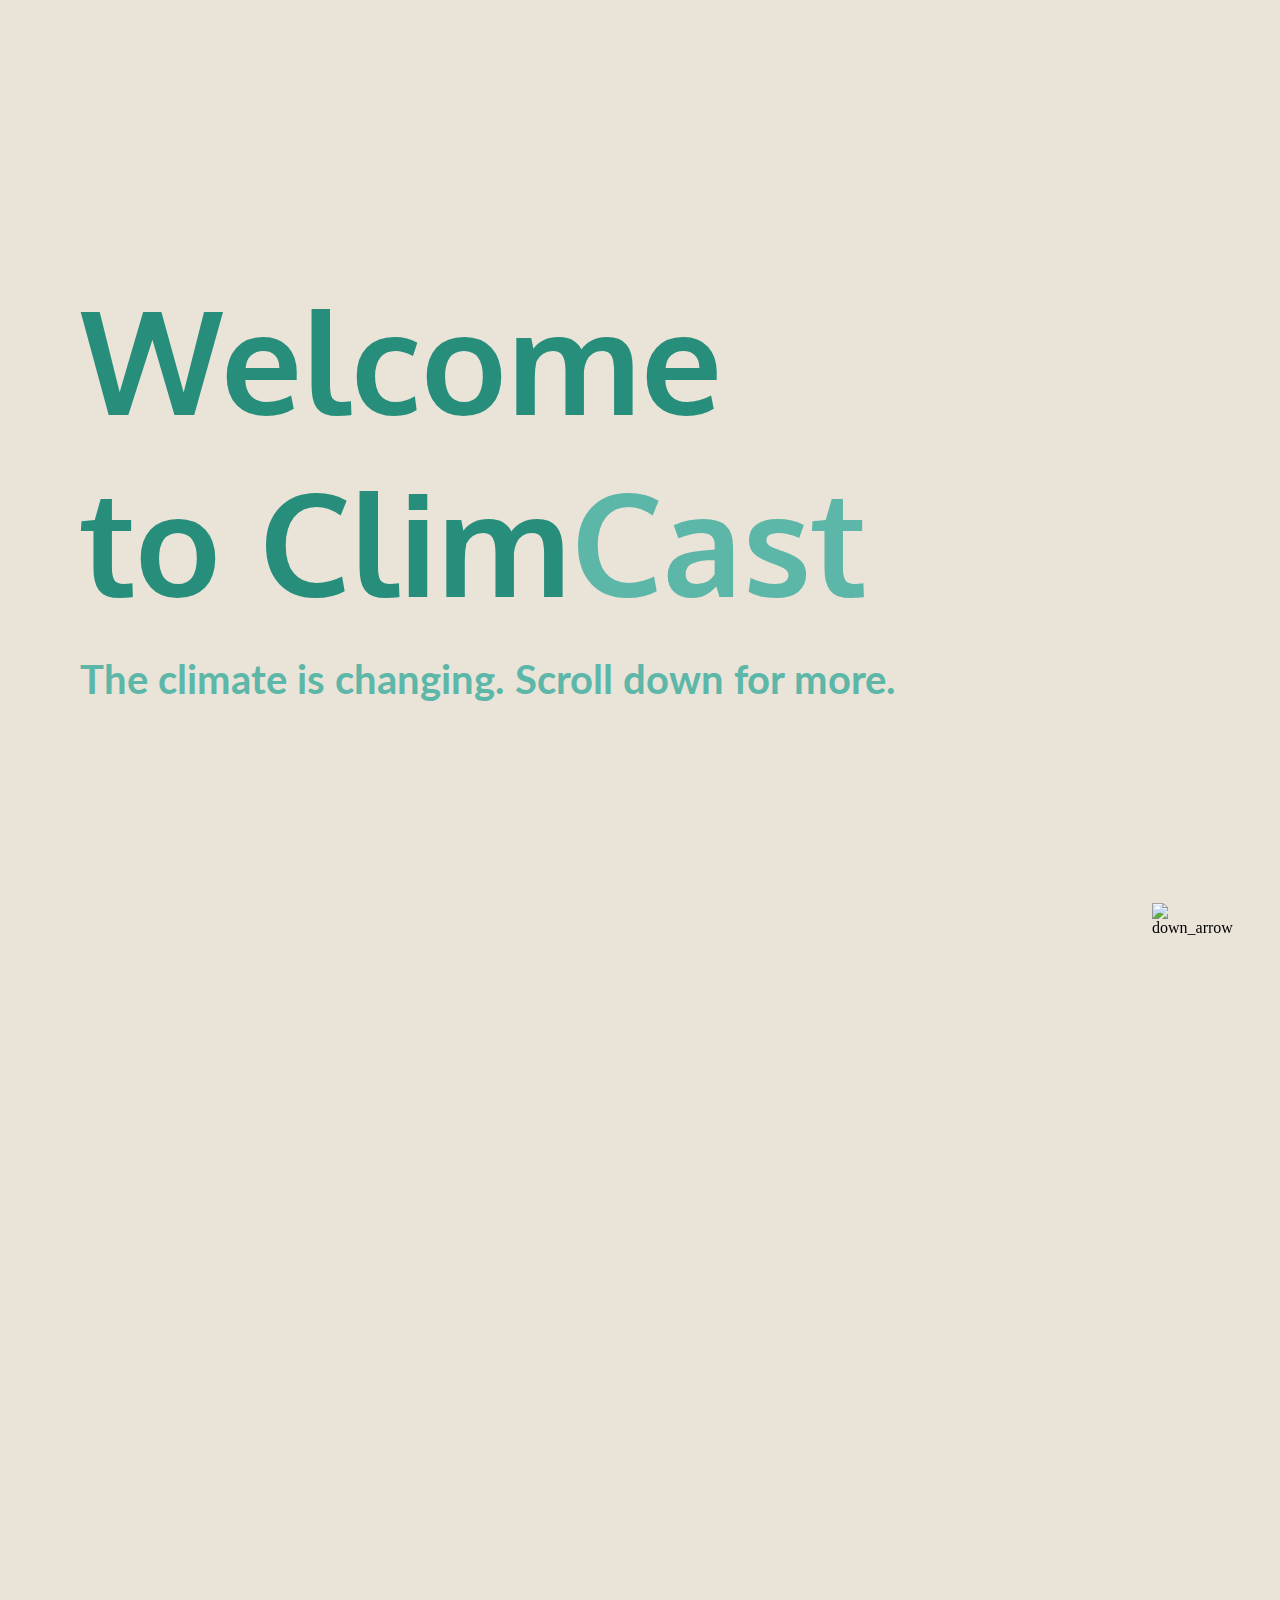
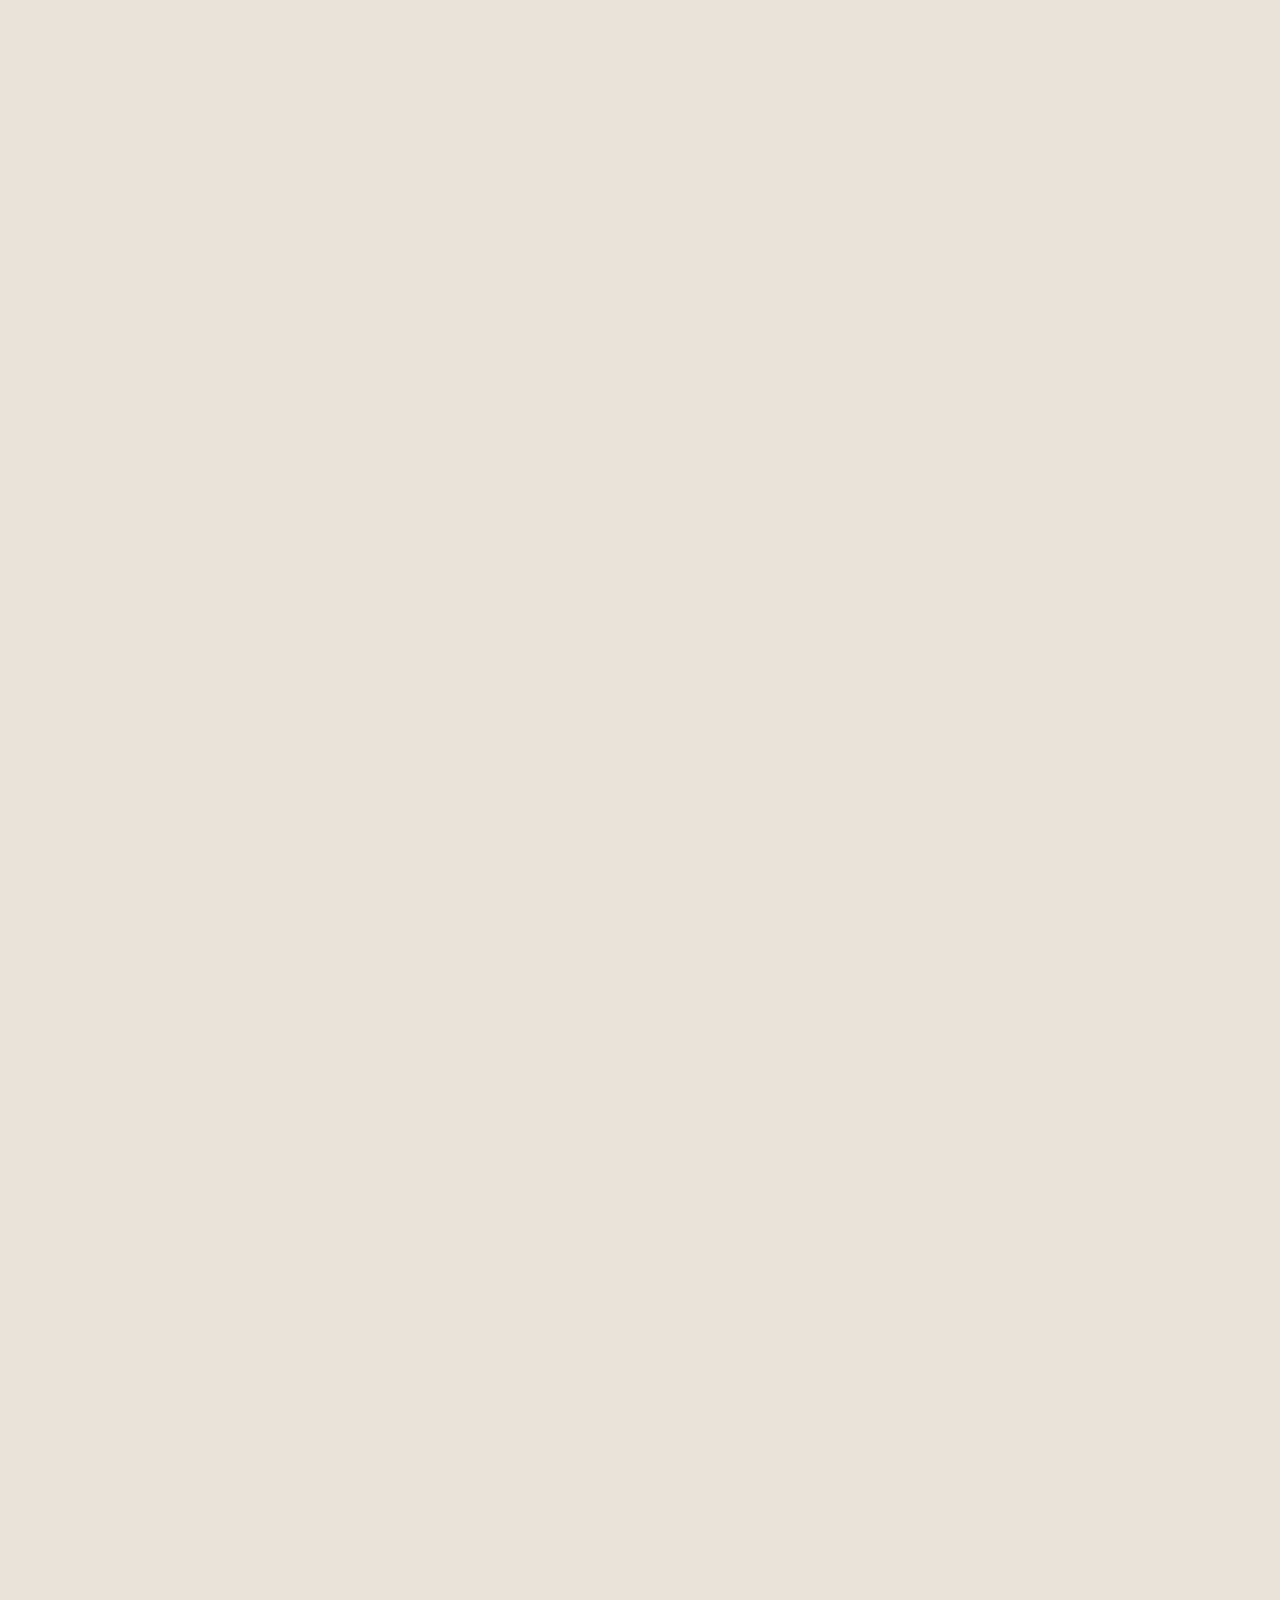
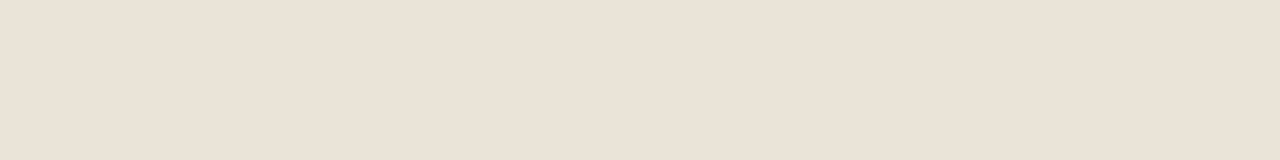
==== Climcast/index.html @ dd103bdf "Add files via upload" ====
<!DOCTYPE html>
<html lang="en">

<head>
    <meta charset="UTF-8">
    <meta http-equiv="X-UA-Compatible" content="IE=edge">
    <meta name="viewport" content="width=device-width, initial-scale=1.0">
    <title>Climcast</title>
    <link href="https://cdn.jsdelivr.net/npm/bootstrap@5.0.2/dist/css/bootstrap.min.css" rel="stylesheet" integrity="sha384-EVSTQN3/azprG1Anm3QDgpJLIm9Nao0Yz1ztcQTwFspd3yD65VohhpuuCOmLASjC" crossorigin="anonymous">
    <script src="https://cdn.jsdelivr.net/npm/bootstrap@5.0.2/dist/js/bootstrap.bundle.min.js" integrity="sha384-MrcW6ZMFYlzcLA8Nl+NtUVF0sA7MsXsP1UyJoMp4YLEuNSfAP+JcXn/tWtIaxVXM" crossorigin="anonymous"></script>
    <link rel="stylesheet" href="css/main.css">
</head>
<body>
    <script type="module" src="/scrip.js"></script>
    <nav class="navbar navbar-expand-lg navbar-light" id="nav">
        <div class="container-fluid">
          <a class="navbar-brand" href="#">ClimCast</a>
          <button class="navbar-toggler" type="button" data-bs-toggle="collapse" data-bs-target="#navbarSupportedContent" aria-controls="navbarSupportedContent" aria-expanded="false" aria-label="Toggle navigation">
            <span class="navbar-toggler-icon"></span>
          </button>
          <div class="collapse navbar-collapse" id="navbarSupportedContent">
            <ul class="navbar-nav me-auto mb-2 mb-lg-0 ml-auto">
              <li class="nav-item">
                <a class="nav-link active" aria-current="page" href="#">Home</a>
              </li>
              <li class="nav-item">
                <a class="nav-link" href="#">Visualise</a>
              </li>
              <li class="nav-item">
                <a class="nav-link" href="#">Your Impact</a>
              </li>
              <li class="nav-item">
                <a class="nav-link" href="#">Contact Us</a>
              </li>
            </ul>
            <form class="d-flex">
              <input class="form-control me-2" type="search" placeholder="Search" aria-label="Search">
              <button class="btn btn-outline-success" type="submit">Search</button>
            </form>
          </div>
        </div>
      </nav>
    <div class="headings">
        <section class="top">
            <h1>Welcome</h1>
            <h2>to Clim<change>Cast</change></h2>
            <h3>The climate is changing. Scroll down for more.</h3>
        </section>
        <section class="down">
            <img src="/down.png" alt="down_arrow" width="90" height="90" id="down">
        </section>
        <section class="fglobe">
            <img src="/fglobe.png" alt="fglobe" width="900" height="900" id="fglobe">
        </section>
</body>
</html>
---- Climcast/css/main.css ----
@import url('https://fonts.googleapis.com/css2?family=Lato&family=Oxygen:wght@700&display=swap');
html { 
    overflow-y: scroll; 
}
body { 
    position: absolute; 
}
.btn-outline-success{
    color:#FFFFFF;
    border-color: #FFFFFF;
}

.navbar{
    margin-left:-5em;
    margin-right: -5em;
    margin-top:-5em;
    width:142.3em;
    height: 4em;
    background-color: #278E7B;
    padding:0;
    opacity: 0;
    position:fixed ;
}
.nav-link{
    font-size:150%;
    padding:0.63em;
}
.navbar-brand{
    font-size:150%;
    padding-left:2em;
    padding-right:54em;
    font-family: 'Oxygen', sans-serif;
    font-weight: bolder;
    background-color: transparent;
    color:#5CB7A8;
}
.navbar-light .navbar-brand {
    color:#FFFFFF;
}
.navbar-light .navbar-nav .nav-link.active{
    color:#FFFFFF;
}
.navbar-light .navbar-nav .nav-link{
    color:#FFFFFF;
}
.nav-link:hover {
    background-color: #5CB7A8;
}
.navbar-light .navbar-brand:hover{
    color: #FFFFFF;
}

body{
    background-color: #EAE3D8;
    margin:0;
    padding: 5em;
    padding-right:0;
    height: 200em;
}
.headings h1 {
    font-family: 'Oxygen', sans-serif;
    font-weight: bolder;
    font-size: 9rem;
    color: #278E7B;
    margin-top: 1.3em;
    margin-bottom: 0;
}
.headings h2 {
    font-family: 'Oxygen', sans-serif;
    font-weight: bolder;
    font-size: 9rem;
    color: #278E7B;
    margin-top:0;
    margin-bottom:0;
}
.headings h2 change{
    font-family: 'Oxygen', sans-serif;
    font-weight: bolder;
    font-size: 9rem;
    color: #5CB7A8;
}
.headings h3 {
    font-family: 'Lato', sans-serif;
    font-weight: bold;
    color: #5CB7A8;
    font-size: 2.5rem;
    margin-top:0.6em;
}

.down{
    margin:10em 67em;
    position:fixed;
}
.fglobe{
    left:1500px;
    top:250px;
    position:absolute;
}
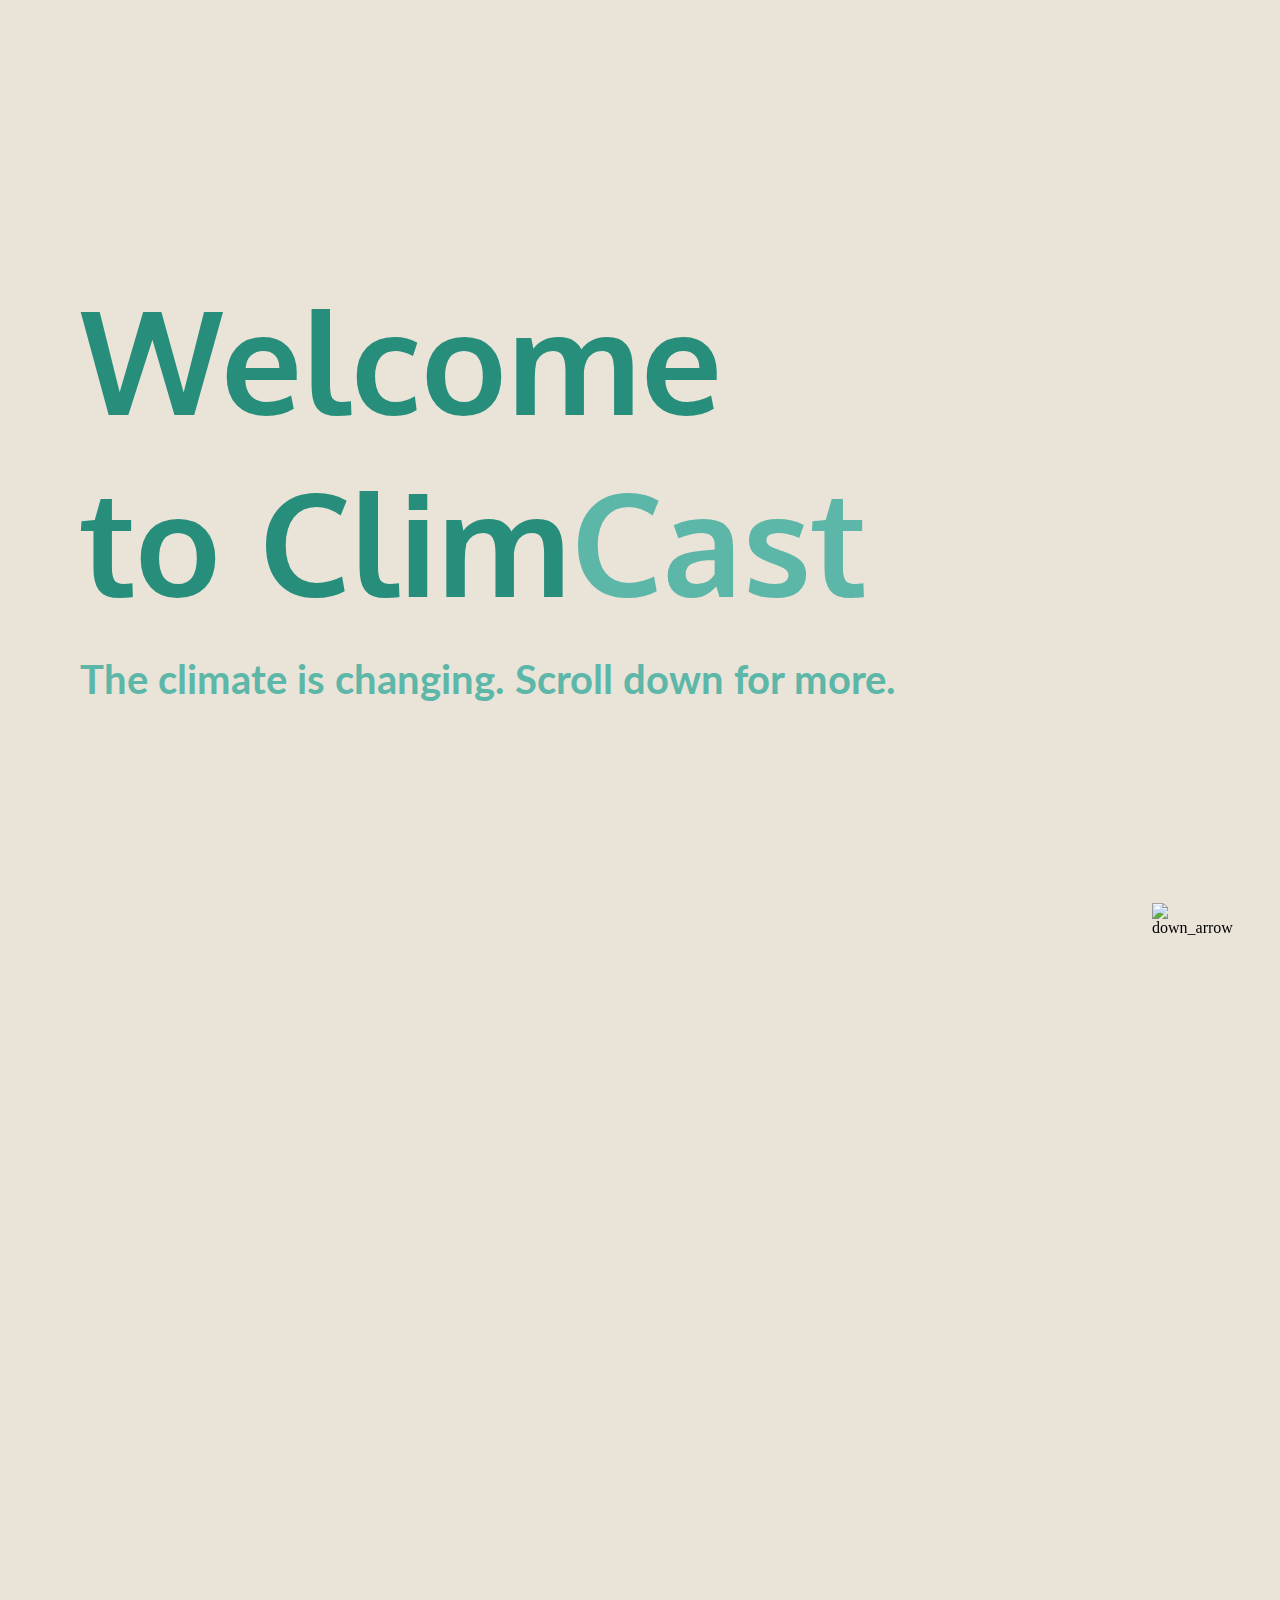
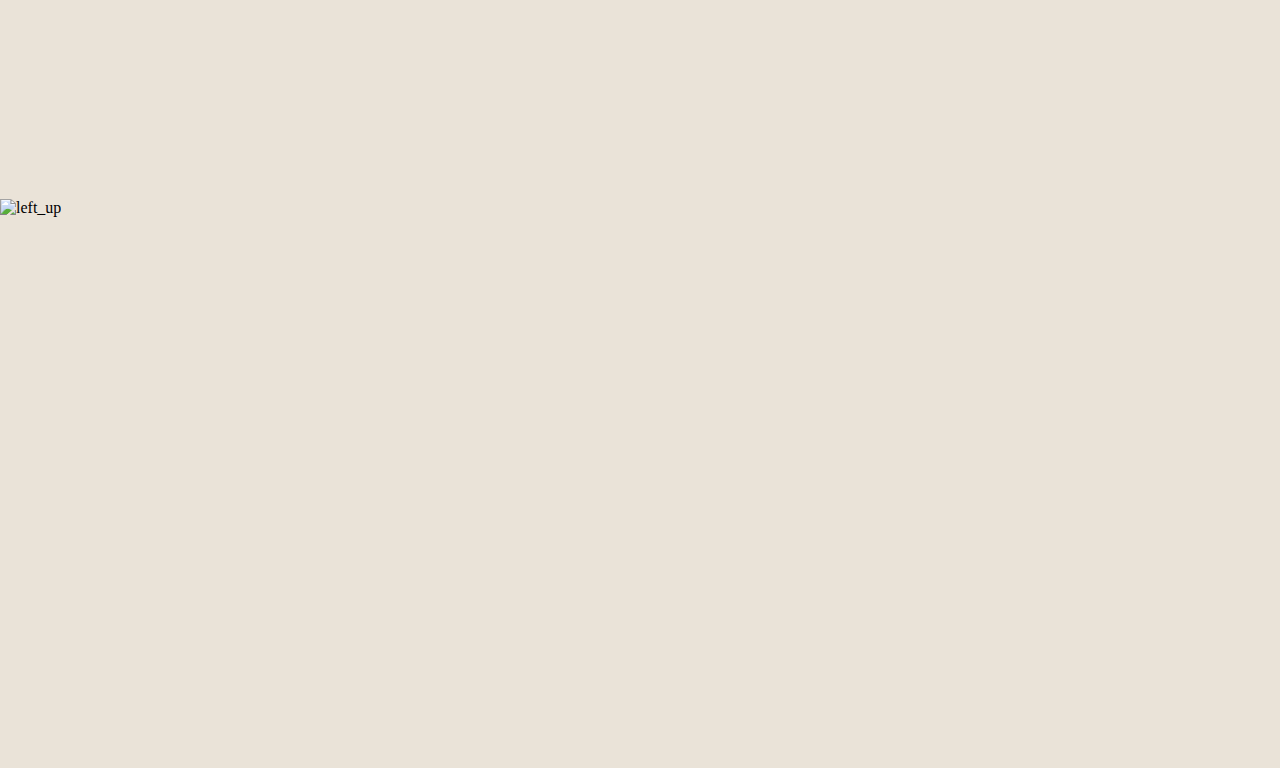
==== commit c786dc8e: "Add files via upload" ====
--- a/Climcast/index.html
+++ b/Climcast/index.html
@@ -52,5 +52,11 @@
         <section class="fglobe">
             <img src="/fglobe.png" alt="fglobe" width="900" height="900" id="fglobe">
         </section>
+    </div>
+    <div class="click_boxes">
+        <img src="/left_up.png" alt="left_up" class="left_up">
+        <img src="/left_down.png" alt="left_down" class="left_down">
+        <img src="/right.png" alt="right" class="right">
+    </div>
 </body>
 </html>--- a/Climcast/css/main.css
+++ b/Climcast/css/main.css
@@ -20,6 +20,7 @@
     padding:0;
     opacity: 0;
     position:fixed ;
+    z-index: 1;
 }
 .nav-link{
     font-size:150%;
@@ -55,7 +56,7 @@
     margin:0;
     padding: 5em;
     padding-right:0;
-    height: 200em;
+    height: 138em;
 }
 .headings h1 {
     font-family: 'Oxygen', sans-serif;
@@ -95,4 +96,24 @@
     left:1500px;
     top:250px;
     position:absolute;
+    z-index: -1;
+}
+.click_boxes{
+    border:none;
+}
+.left_up{
+    padding-top:40em;
+    margin-left:-5em;
+    width: 50em;
+}
+.left_down{
+    padding-top:66em;
+    margin-left:-50.3em;
+    width: 50em;
+}
+.right{
+    width:50em;
+    position:absolute;
+    left:100em;
+    padding-top: 52em;
 }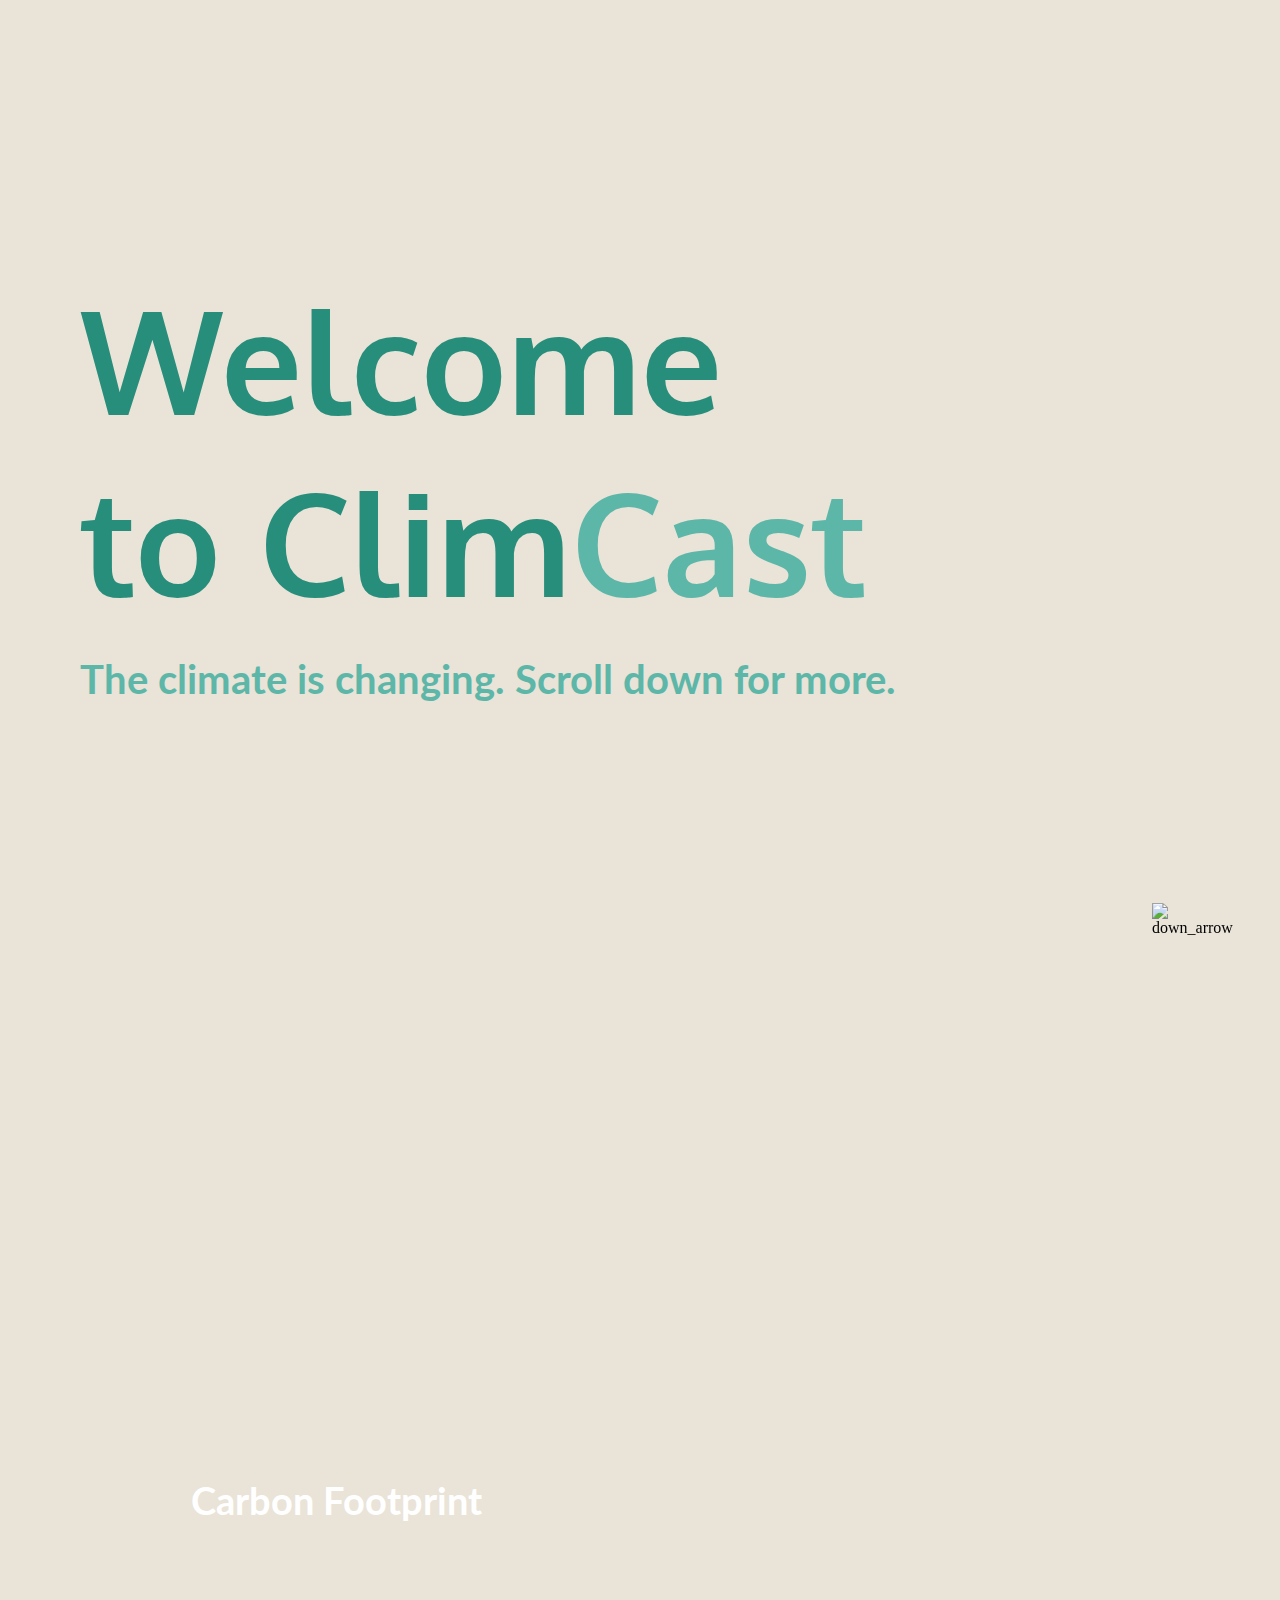
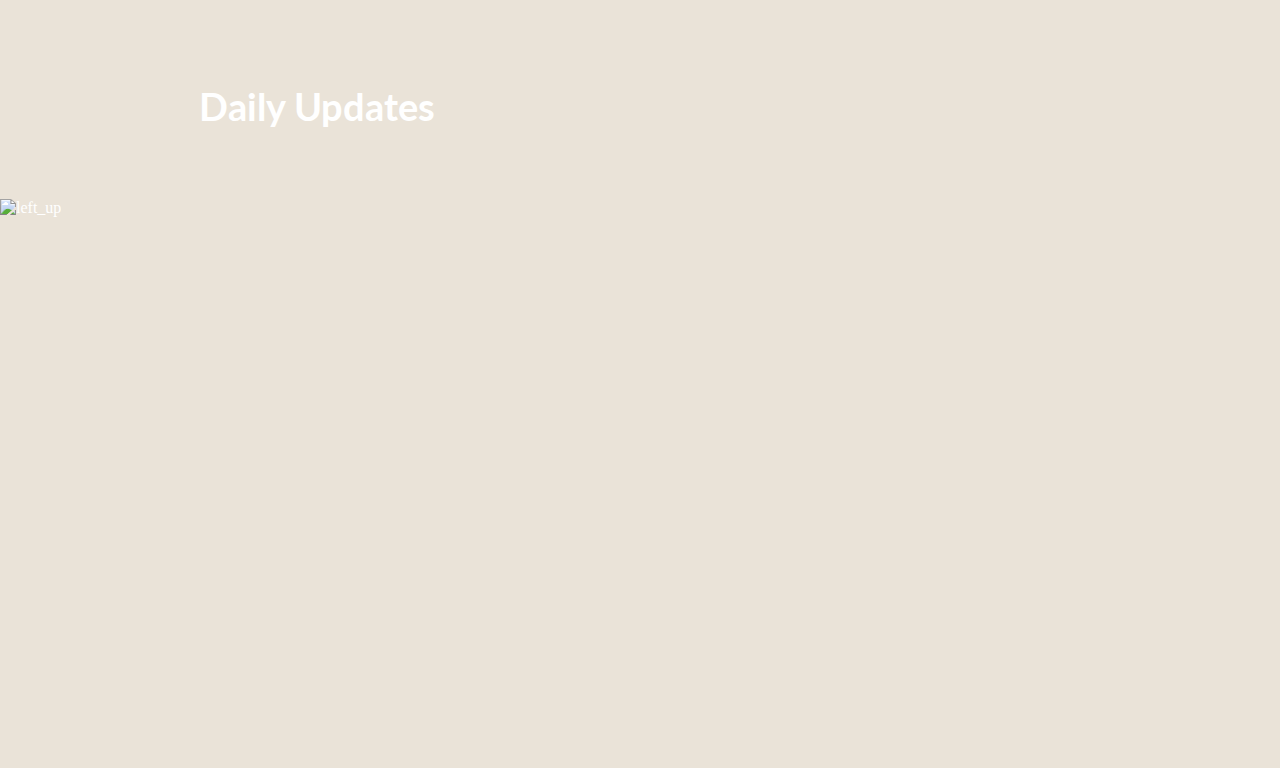
==== commit 3a33bf9b: "Add files via upload" ====
--- a/Climcast/index.html
+++ b/Climcast/index.html
@@ -55,8 +55,11 @@
     </div>
     <div class="click_boxes">
         <img src="/left_up.png" alt="left_up" class="left_up">
+        <div class="lut">Carbon Footprint</div>
         <img src="/left_down.png" alt="left_down" class="left_down">
+        <div class="ldt">Daily Updates</div>
         <img src="/right.png" alt="right" class="right">
+        <div class="rt">Reduce your Impact</div>
     </div>
 </body>
 </html>--- a/Climcast/css/main.css
+++ b/Climcast/css/main.css
@@ -114,6 +114,37 @@
 .right{
     width:50em;
     position:absolute;
-    left:100em;
+    left:87.2em;
     padding-top: 52em;
+}
+.click_boxes{
+    position: relative;
+    color: white;
+}
+.lut{
+    position: absolute;
+    bottom: 7.65em;
+    left: 2.9em;
+    font-size: 2.4rem;
+    color: #FFFFFF;
+    font-family: 'Lato', sans-serif;
+    font-weight: bold;
+}
+.ldt{
+    position: absolute;
+    bottom: 2.3em;
+    left: 3.1em;
+    font-size: 2.4rem;
+    color: #FFFFFF;
+    font-family: 'Lato', sans-serif;
+    font-weight: bold;
+}
+.rt{
+    position: absolute;
+    bottom: 5.2em;
+    right: -31em;
+    font-size: 2.4rem;
+    color: #FFFFFF;
+    font-family: 'Lato', sans-serif;
+    font-weight: bold;
 }